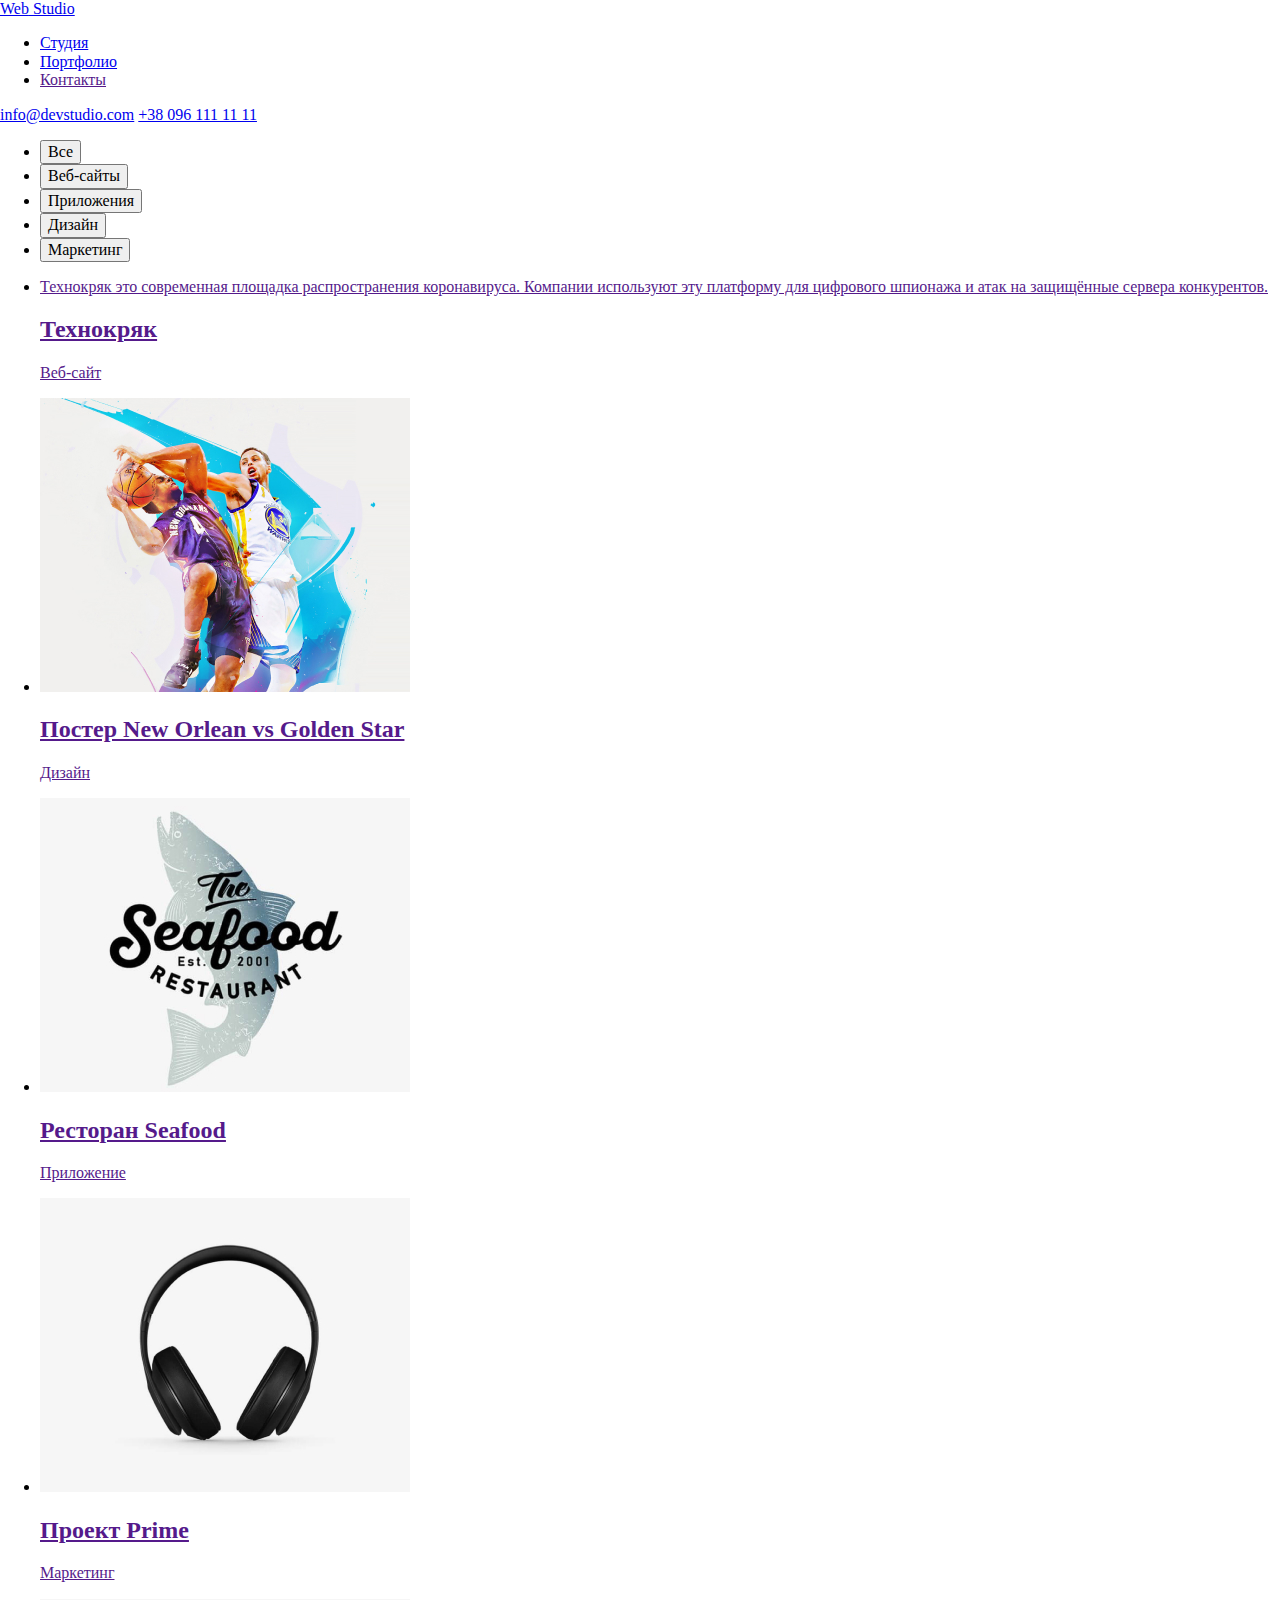
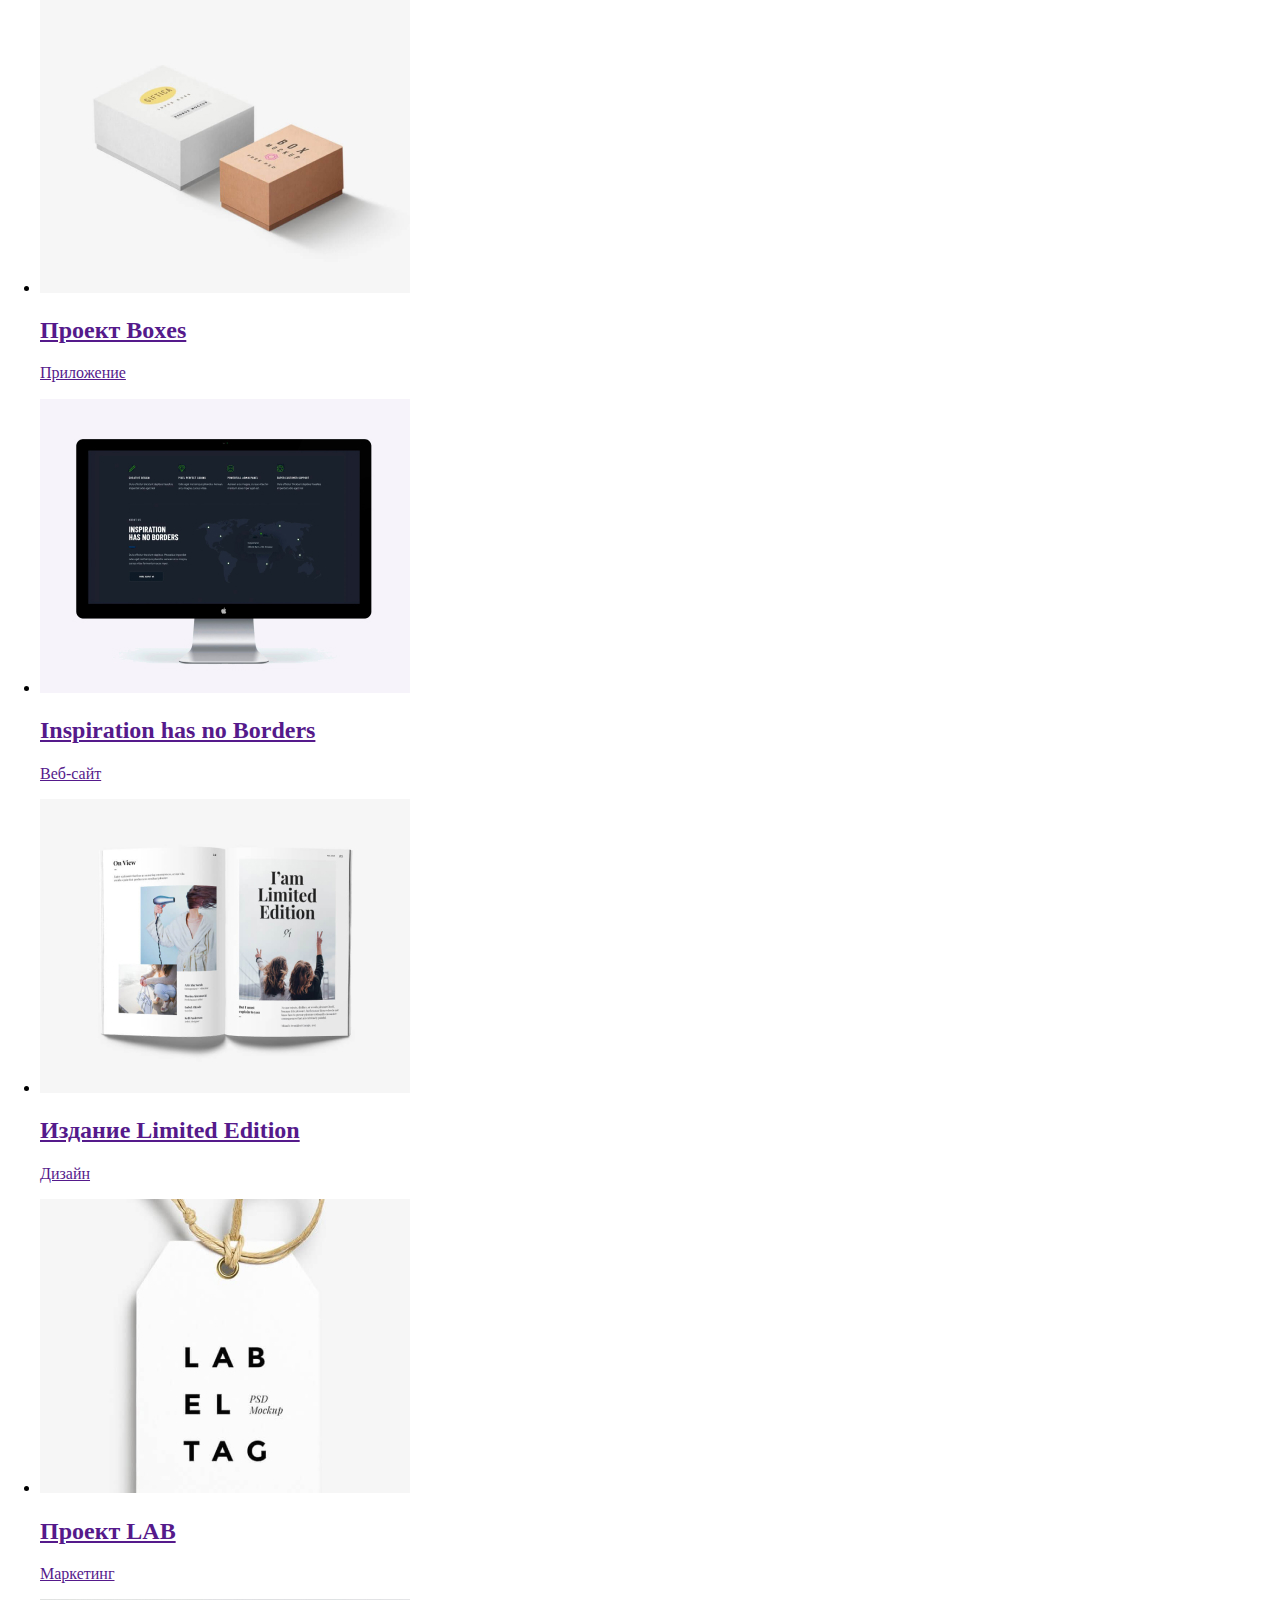
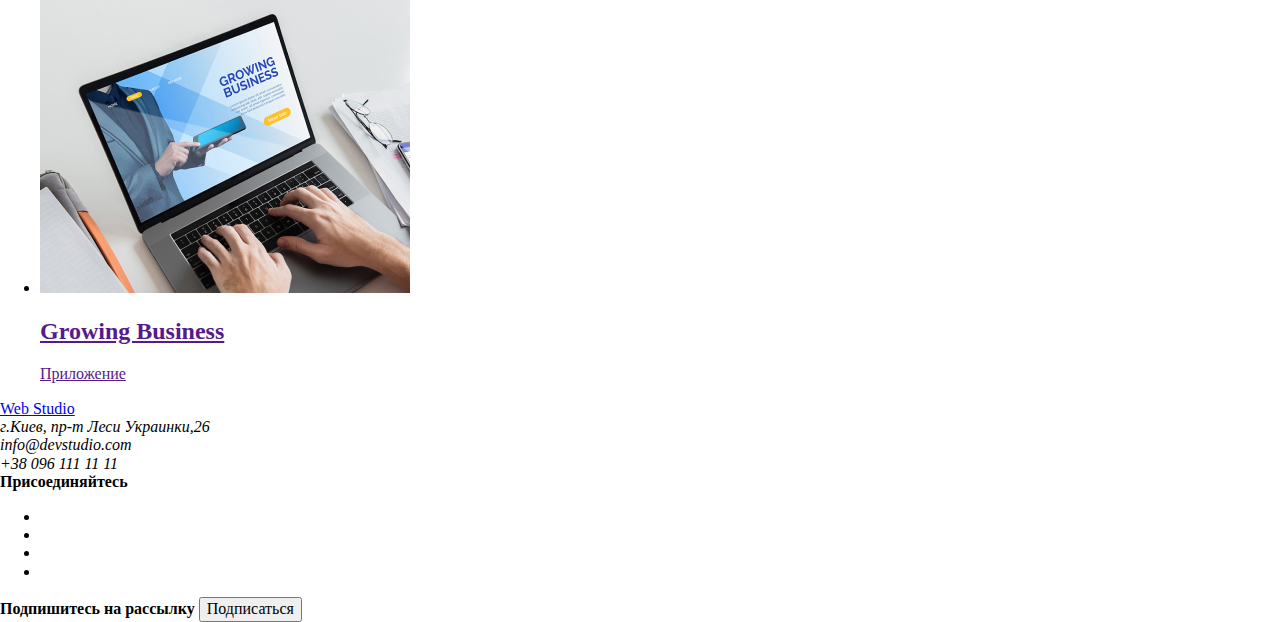
==== portfolio.html @ 9f7f4a07 "hw3 btn" ====
<!DOCTYPE html>
<html lang="ru">
<head>
    <meta charset="UTF-8">
    <meta name="viewport" content="width=device-width, initial-scale=1.0">
    <title>Document</title>
    <link href="https://fonts.googleapis.com/css2?family=Raleway:wght@700&family=Roboto:wght@500;700;900&display=swap" rel="stylesheet">
    <link rel="stylesheet" href="./css/normalize.css">       
    <link rel="stylesheet" href="../goit-markup-hw-02/css/style.css">
</head>
<body>

<!--HEADER-->
<header class="header">
    <nav class="navigation">
    <a class="logo link" href="./index.html"><span class="web">Web</span> Studio</a>
    <ul class="site-nav-list list">
       <li class="site-nav-list-item">
           <a class="site-nav-list-item-link link" href="./index.html">Студия</a>
       </li>
       <li class="site-nav-list-item">
           <a class="site-nav-list-item-link link" href="./portfolio.html">Портфолио</a>
       </li>
       <li class="site-nav-list-item">
           <a class="site-nav-list-item-link link" href="">Контакты</a>
       </li>
    </ul>
    </nav>
   
   <div class="header-address">
       <a class="header-address-mail link" href="info@devstudio.com">info@devstudio.com</a>
       <a class="header-address-tel link" href="+380961111111">+38 096 111 11 11</a>
   </div>
</header>


 <!--MAIN-->
    <main>
        <h1 hidden> Hero</h1>

       <!--Our works-->
        <section class="our-works" >
             <ul class="our-works-list list">
                 <li><button class="our-works-list-btn"> Все</button></li>
                 <li><button class="our-works-list-btn"> Веб-сайты</button></li>
                 <li><button class="our-works-list-btn"> Приложения</button></li>
                 <li><button class="our-works-list-btn"> Дизайн</button></li>
                 <li><button class="our-works-list-btn"> Маркетинг</button></li>
            </ul>
               
        <!--Pictures-->
        
            <ul class="pictures list ">
                <li class="pictures-items">
                    <a class="pictures-items-link link" href="">
                         <p>Технокряк это современная площадка распространения коронавируса. Компании используют эту платформу для цифрового шпионажа и атак на защищённые сервера конкурентов.</p>
                         <h2 class="pictures-items-link-title">Технокряк</h2>
                         <P class="pictures-items-link-position">Веб-сайт</P>
                    </a>
                  
                </li>
                <li> 
                    <a class="pictures-items-link link" href="">
                         <img src="./image/poster.jpg" alt="Постер New Orlean vs Golden Star">
                         <h2 class="pictures-items-link-title">Постер New Orlean vs Golden Star</h2>
                         <P class="pictures-items-link-position">Дизайн </P>
                    </a>
                    
                </li>
                <li>
                    <a class="pictures-items-link link" href="">
                         <img src="./image/restoran.jpg" alt="Ресторан Seafood">
                         <h2 class="pictures-items-link-title">Ресторан Seafood</h2>
                         <P class="pictures-items-link-position">Приложение</P>
                    </a>
                  
                </li>
                <li> 
                    <a class="pictures-items-link link" href="">
                         <img src="./image/project.jpg" alt="Проект Prime">
                         <h2 class="pictures-items-link-title">Проект Prime</h2>
                         <P class="pictures-items-link-position">Маркетинг</P>
                    </a>
                    
                </li>
                <li>
                    <a class="pictures-items-link link" href="">
                         <img src="./image/boxes.jpg" alt="Проект Boxes">
                         <h2 class="pictures-items-link-title">Проект Boxes</h2>
                         <P class="pictures-items-link-position">Приложение</P>
                    </a>
                   
                </li>
                <li>
                    <a class="pictures-items-link link" href="">
                         <img src="./image/screen.jpg" alt="Inspiration has no Borders">
                         <h2 class="pictures-items-link-title">Inspiration has no Borders</h2>
                         <P class="pictures-items-link-position">Веб-сайт</P>
                    </a>
                    
                </li>
                <li>
                    <a class="pictures-items-link link" href="">
                         <img src="./image/magazin.jpg" alt="Издание Limited Edition">
                         <h2 class="pictures-items-link-title">Издание Limited Edition</h2>
                         <P class="pictures-items-link-position">Дизайн</P>
                    </a>
                    
                </li>
                <li>
                    <a class="pictures-items-link link" href="">
                         <img src="./image/lab.jpg" alt="Проект LAB">
                         <h2 class="pictures-items-link-title">Проект LAB</h2>
                        <P class="pictures-items-link-position"> Маркетинг</P>
                    </a>
                    
                </li>
                <li>
                    <a class="pictures-items-link link" href="">
                         <img src="./image/notebook.jpg" alt="Growing Business">
                         <h2 class="pictures-items-link-title">Growing Business</h2>
                         <P class="pictures-items-link-position">Приложение</P>
                    </a>
                    
                </li>
            </ul>
     
        </section>
    </main>
        

    <!--Контакты-->
    <footer>
        <div>  
            <a class="logo link" href="./index.html">
            <span class="web">Web</span> <span class="studio">Studio</span></a>
            <address class="contacts-footer">
                <span class="contact-address-f"> г.Киев, пр-т Леси Украинки,26<br /></span> 
                <span class="contact-mail-f">info@devstudio.com <br /></span> 
                <span class="contact-tel-f">+38 096 111 11 11</span> 
            </address>
        </div>
         

        <div>
             <b class="contacts-join-f">Присоединяйтесь</b>
             <ul>
                <li> 
                    <a href="" aria-label="Instagram"></a> 
                </li>
                <li> 
                    <a href="" aria-label="Twitter icon"></a>
                </li>
                <li> 
                    <a href="" aria-label="Facebook icon"></a>
                </li>
                <li> 
                    <a href="" aria-label="Linkedyn icon"></a>
                </li>
            </ul>
        </div>  
     
        <div>
             <b class="contact-subscribe-f">Подпишитесь на рассылку</b> 
             <button class="contact-subscribe-btn-f">Подписаться</button>
        </div>
    </footer>
      
</body>
</html>
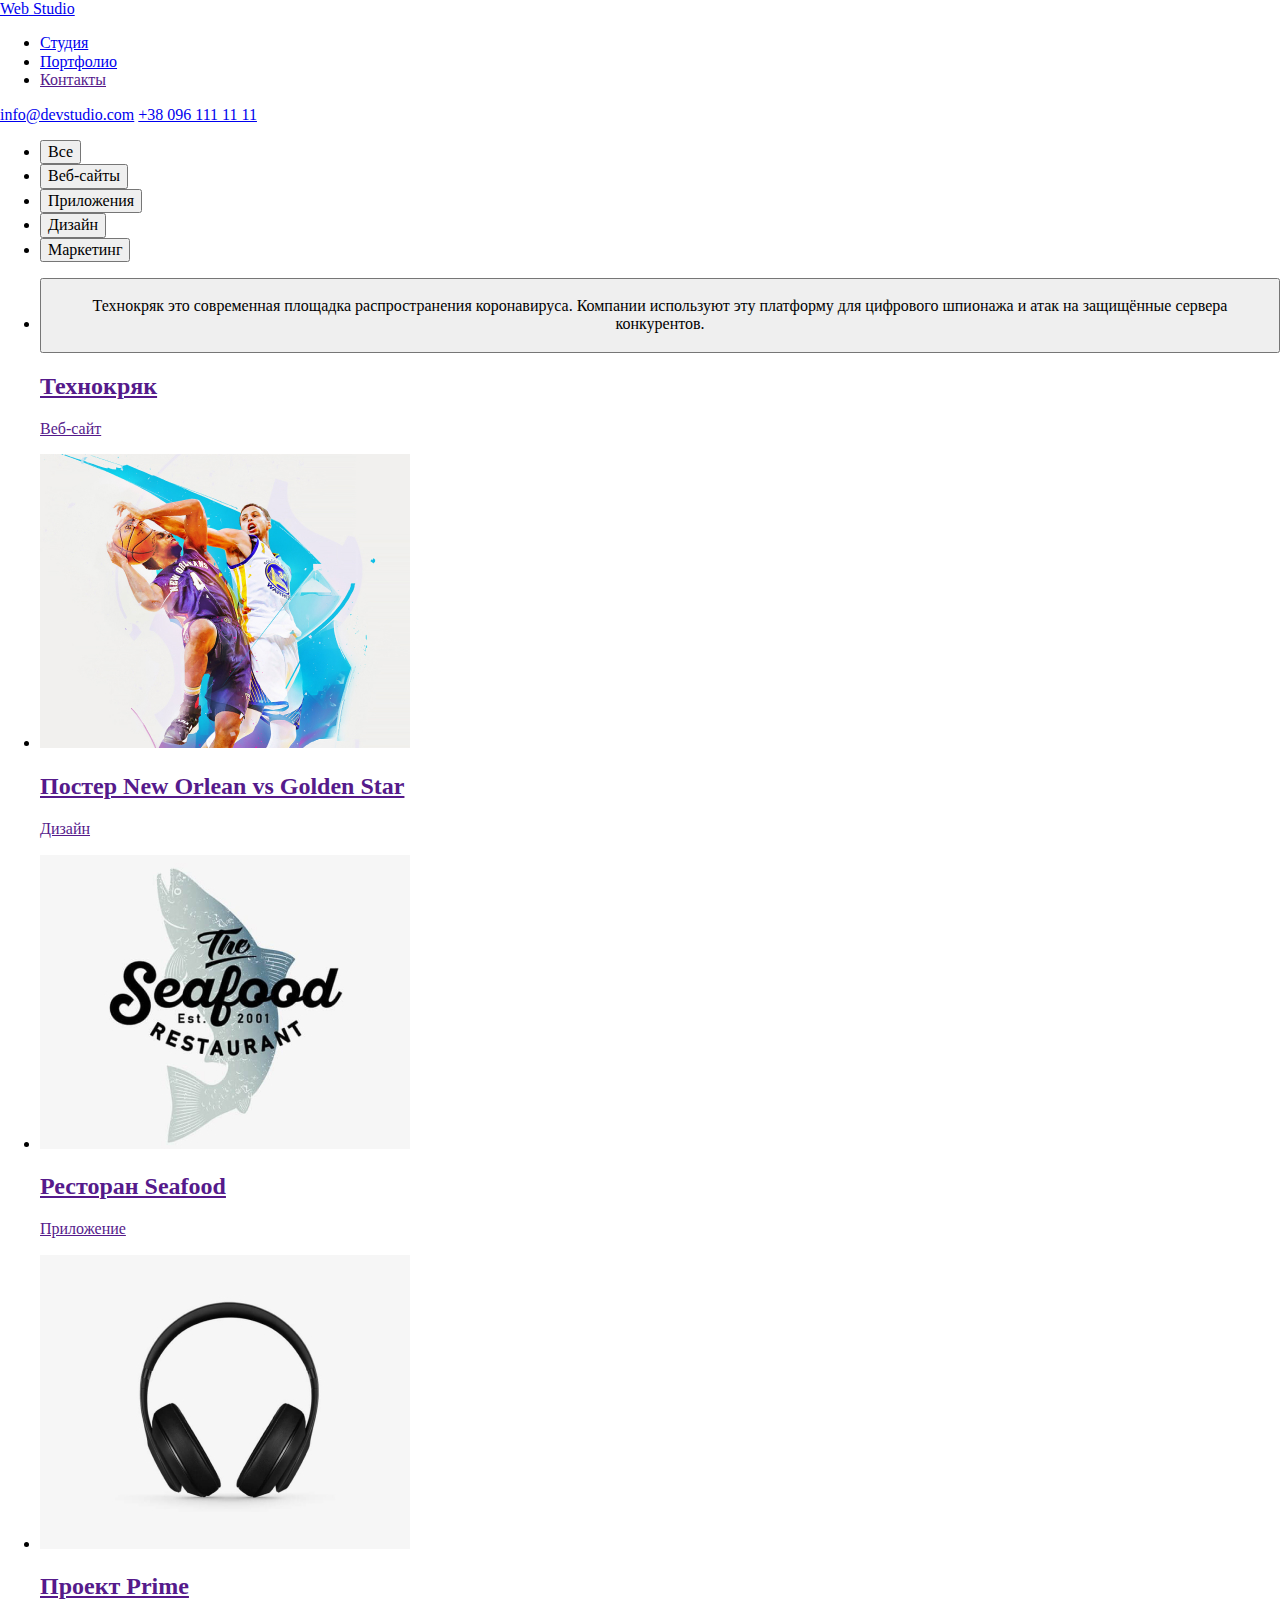
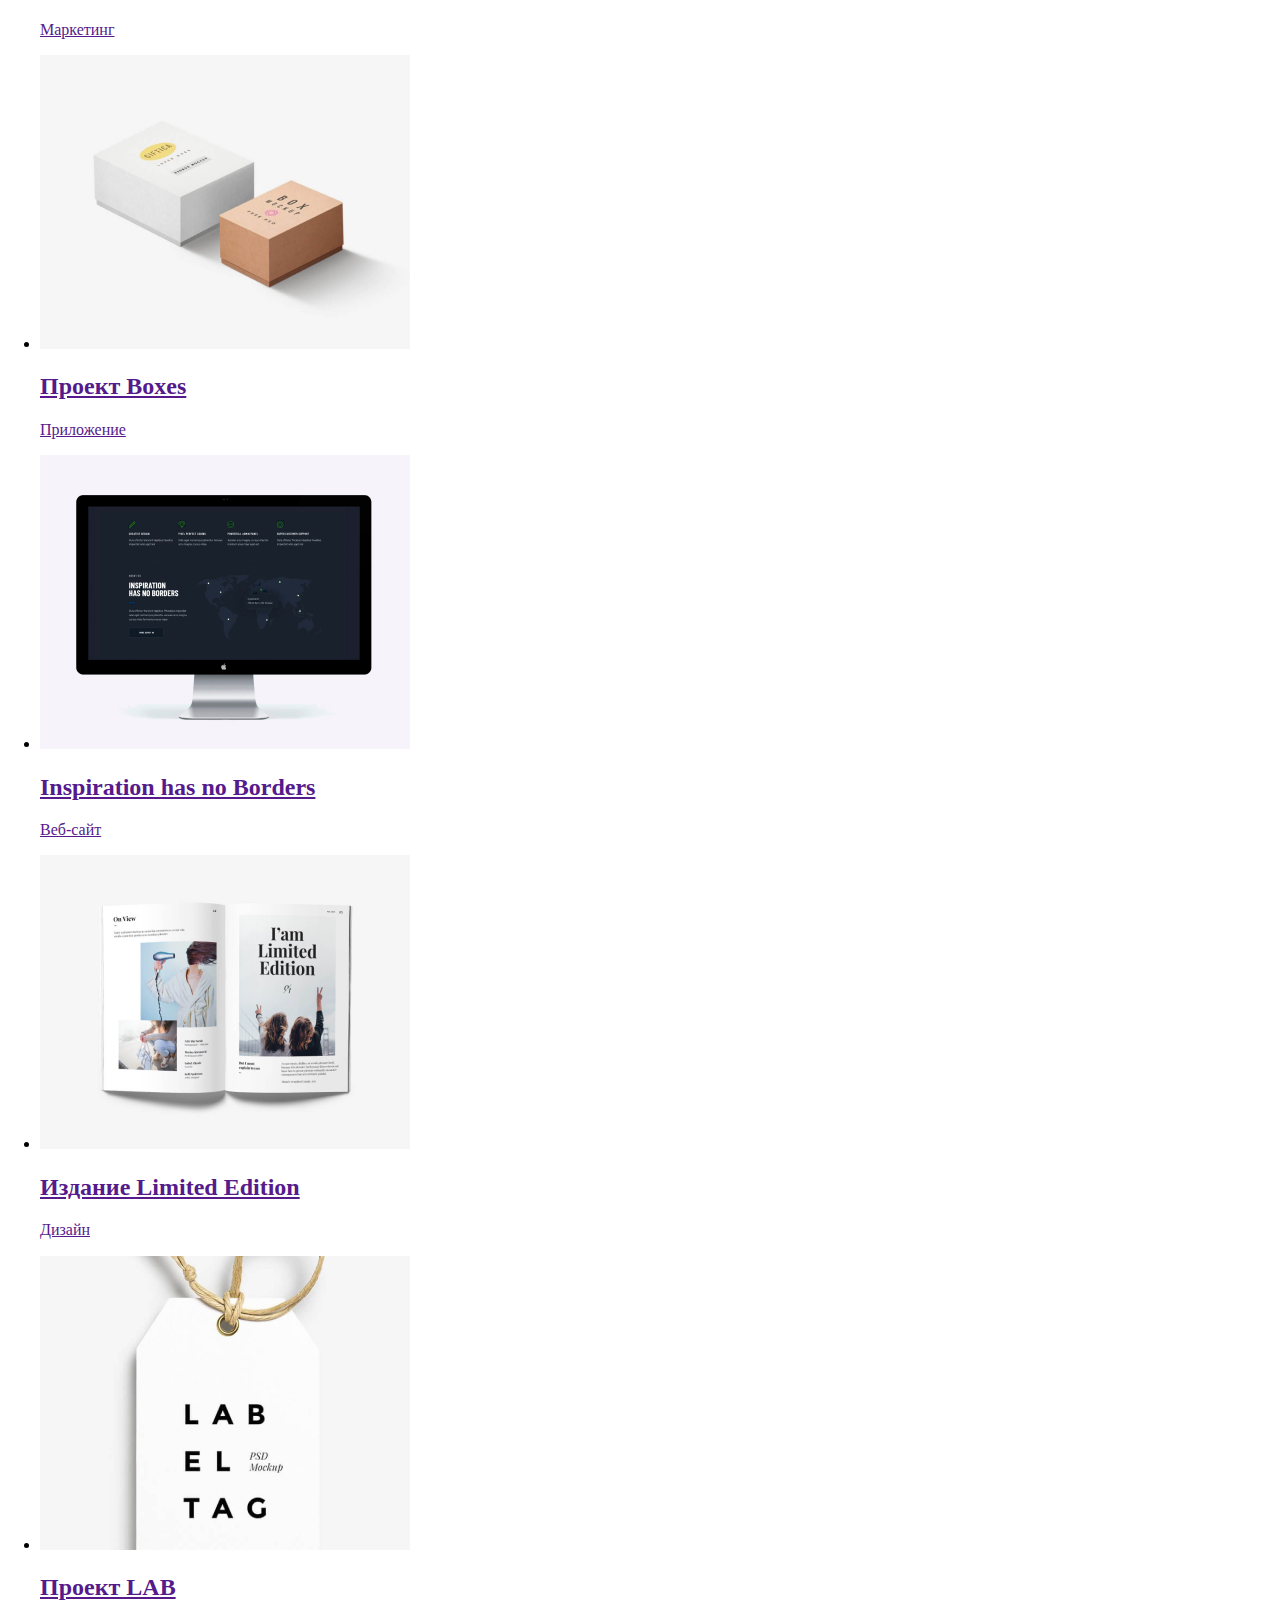
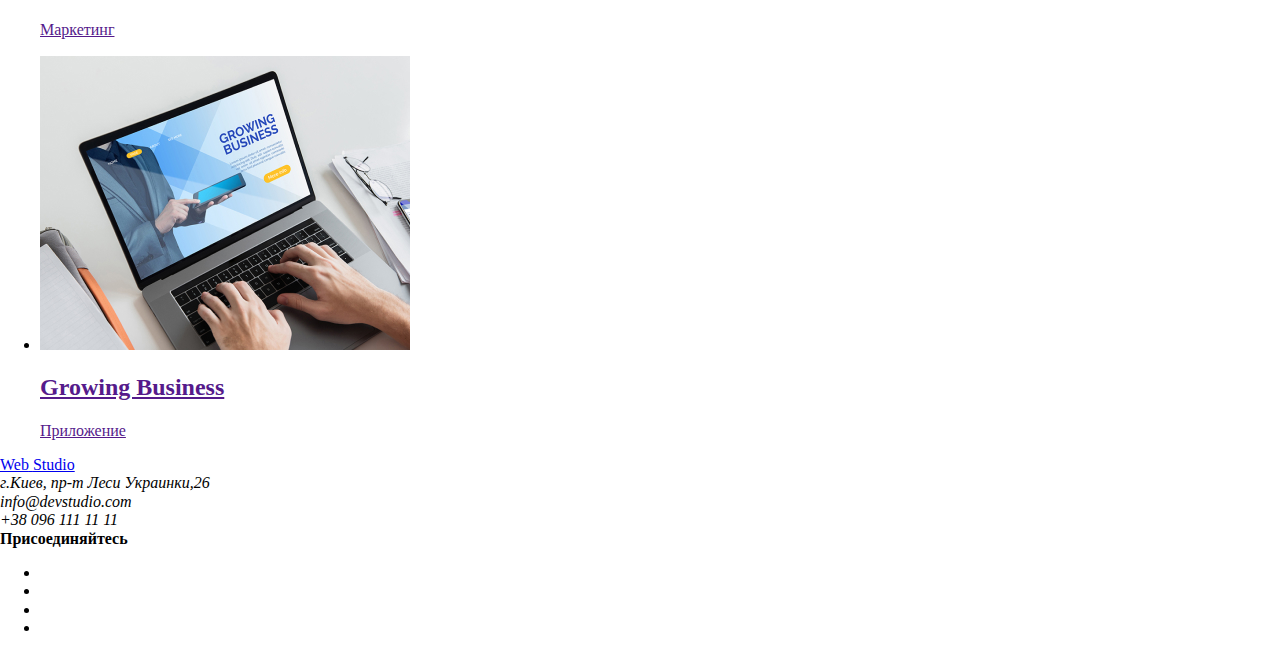
==== commit 122c82f2: "hw3 sunday morning" ====
--- a/portfolio.html
+++ b/portfolio.html
@@ -6,60 +6,81 @@
     <title>Document</title>
     <link href="https://fonts.googleapis.com/css2?family=Raleway:wght@700&family=Roboto:wght@500;700;900&display=swap" rel="stylesheet">
     <link rel="stylesheet" href="./css/normalize.css">       
-    <link rel="stylesheet" href="../goit-markup-hw-02/css/style.css">
+    <link rel="stylesheet" href="../goit-markup-hw-03/css/style.css">
 </head>
 <body>
 
 <!--HEADER-->
 <header class="header">
-    <nav class="navigation">
-    <a class="logo link" href="./index.html"><span class="web">Web</span> Studio</a>
-    <ul class="site-nav-list list">
-       <li class="site-nav-list-item">
-           <a class="site-nav-list-item-link link" href="./index.html">Студия</a>
-       </li>
-       <li class="site-nav-list-item">
-           <a class="site-nav-list-item-link link" href="./portfolio.html">Портфолио</a>
-       </li>
-       <li class="site-nav-list-item">
-           <a class="site-nav-list-item-link link" href="">Контакты</a>
-       </li>
-    </ul>
-    </nav>
-   
-   <div class="header-address">
-       <a class="header-address-mail link" href="info@devstudio.com">info@devstudio.com</a>
-       <a class="header-address-tel link" href="+380961111111">+38 096 111 11 11</a>
-   </div>
-</header>
+    <div class="container">
+       <nav class="navigation">
+        <a class="logo link" href="./index.html"><span class="web">Web</span> Studio</a>
+        <ul class="site-nav-list list">
+           <li class="site-nav-list-item">
+               <a class="site-nav-list-item-link link" href="./index.html">Студия</a>
+           </li>
+           <li class="site-nav-list-item">
+               <a class="site-nav-list-item-link link" href="./portfolio.html">Портфолио</a>
+           </li>
+           <li class="site-nav-list-item">
+               <a class="site-nav-list-item-link link" href="">Контакты</a>
+           </li>
+        </ul>
+        </nav>
+       
+       <div class="header-address">
+           <a class="header-address-mail link" href="info@devstudio.com">info@devstudio.com</a>
+           <a class="header-address-tel link" href="+380961111111">+38 096 111 11 11</a>
+       </div>
+     </div>
+    </header>
 
 
  <!--MAIN-->
     <main>
-        <h1 hidden> Hero</h1>
+        
 
        <!--Our works-->
+  
         <section class="our-works" >
-             <ul class="our-works-list list">
-                 <li><button class="our-works-list-btn"> Все</button></li>
-                 <li><button class="our-works-list-btn"> Веб-сайты</button></li>
-                 <li><button class="our-works-list-btn"> Приложения</button></li>
-                 <li><button class="our-works-list-btn"> Дизайн</button></li>
-                 <li><button class="our-works-list-btn"> Маркетинг</button></li>
+           
+        <div class="container">
+            <h1 hidden> Hero</h1>
+            <ul class="our-works-list list">
+                 <li class="our-work-items">
+                     <button class="our-works-list-btn"> Все</button>
+                </li>
+                 <li class="our-work-items">
+                     <button class="our-works-list-btn"> Веб-сайты</button>
+                </li>
+                 <li class="our-work-items">
+                     <button class="our-works-list-btn"> Приложения</button>
+                </li>
+                 <li class="our-work-items">
+                     <button class="our-works-list-btn"> Дизайн</button>
+                </li>
+                 <li class="our-work-items">
+                     <button class="our-works-list-btn"> Маркетинг</button>
+                </li>
             </ul>
-               
+        
+ 
+
         <!--Pictures-->
-        
+            
             <ul class="pictures list ">
                 <li class="pictures-items">
                     <a class="pictures-items-link link" href="">
-                         <p>Технокряк это современная площадка распространения коронавируса. Компании используют эту платформу для цифрового шпионажа и атак на защищённые сервера конкурентов.</p>
+                        <button class=" pictures-items-link-btn">
+                         <p class="picture-discription">Технокряк это современная площадка распространения коронавируса. Компании используют эту платформу для цифрового шпионажа и атак на защищённые сервера конкурентов.</p>
+                        </button>
                          <h2 class="pictures-items-link-title">Технокряк</h2>
                          <P class="pictures-items-link-position">Веб-сайт</P>
+                        
                     </a>
                   
                 </li>
-                <li> 
+                <li class="pictures-items"> 
                     <a class="pictures-items-link link" href="">
                          <img src="./image/poster.jpg" alt="Постер New Orlean vs Golden Star">
                          <h2 class="pictures-items-link-title">Постер New Orlean vs Golden Star</h2>
@@ -67,7 +88,7 @@
                     </a>
                     
                 </li>
-                <li>
+                <li class="pictures-items">
                     <a class="pictures-items-link link" href="">
                          <img src="./image/restoran.jpg" alt="Ресторан Seafood">
                          <h2 class="pictures-items-link-title">Ресторан Seafood</h2>
@@ -75,7 +96,7 @@
                     </a>
                   
                 </li>
-                <li> 
+                <li class="pictures-items"> 
                     <a class="pictures-items-link link" href="">
                          <img src="./image/project.jpg" alt="Проект Prime">
                          <h2 class="pictures-items-link-title">Проект Prime</h2>
@@ -83,7 +104,7 @@
                     </a>
                     
                 </li>
-                <li>
+                <li class="pictures-items">
                     <a class="pictures-items-link link" href="">
                          <img src="./image/boxes.jpg" alt="Проект Boxes">
                          <h2 class="pictures-items-link-title">Проект Boxes</h2>
@@ -91,7 +112,7 @@
                     </a>
                    
                 </li>
-                <li>
+                <li class="pictures-items">
                     <a class="pictures-items-link link" href="">
                          <img src="./image/screen.jpg" alt="Inspiration has no Borders">
                          <h2 class="pictures-items-link-title">Inspiration has no Borders</h2>
@@ -99,7 +120,7 @@
                     </a>
                     
                 </li>
-                <li>
+                <li class="pictures-items">
                     <a class="pictures-items-link link" href="">
                          <img src="./image/magazin.jpg" alt="Издание Limited Edition">
                          <h2 class="pictures-items-link-title">Издание Limited Edition</h2>
@@ -107,7 +128,7 @@
                     </a>
                     
                 </li>
-                <li>
+                <li class="pictures-items">
                     <a class="pictures-items-link link" href="">
                          <img src="./image/lab.jpg" alt="Проект LAB">
                          <h2 class="pictures-items-link-title">Проект LAB</h2>
@@ -115,7 +136,7 @@
                     </a>
                     
                 </li>
-                <li>
+                <li class="pictures-items">
                     <a class="pictures-items-link link" href="">
                          <img src="./image/notebook.jpg" alt="Growing Business">
                          <h2 class="pictures-items-link-title">Growing Business</h2>
@@ -124,47 +145,55 @@
                     
                 </li>
             </ul>
-     
+        
+        </div>
         </section>
+ 
     </main>
         
 
     <!--Контакты-->
     <footer>
-        <div>  
-            <a class="logo link" href="./index.html">
-            <span class="web">Web</span> <span class="studio">Studio</span></a>
-            <address class="contacts-footer">
-                <span class="contact-address-f"> г.Киев, пр-т Леси Украинки,26<br /></span> 
-                <span class="contact-mail-f">info@devstudio.com <br /></span> 
-                <span class="contact-tel-f">+38 096 111 11 11</span> 
-            </address>
-        </div>
+        <div class="container">
+            <div class="footer">
+            <div class="footer1" >  
+                <a class="logo link" href="./index.html">
+                    <span class="web">Web</span> <span class="Studio-f"> Studio </span>
+                </a>
+              
+                <address class="contacts-footer">
+                    <span class="contact-address-f"> г.Киев, пр-т Леси Украинки,26<br /></span> 
+                    <span class="contact-mail-f">info@devstudio.com <br /></span> 
+                    <span class="contact-tel-f">+38 096 111 11 11</span> 
+                </address>
+            </div>
+             
+    
+            <div class="wrapper-f">
+                 <b class="contacts-join-f">Присоединяйтесь</b>
+                 <ul class="items">
+                    <li> 
+                        <a href="" aria-label="Instagram"></a> 
+                    </li>
+                    <li> 
+                        <a href="" aria-label="Twitter icon"></a>
+                    </li>
+                    <li> 
+                        <a href="" aria-label="Facebook icon"></a>
+                    </li>
+                    <li> 
+                        <a href="" aria-label="Linkedyn icon"></a>
+                    </li>
+                </ul>
+            </div>  
          
-
-        <div>
-             <b class="contacts-join-f">Присоединяйтесь</b>
-             <ul>
-                <li> 
-                    <a href="" aria-label="Instagram"></a> 
-                </li>
-                <li> 
-                    <a href="" aria-label="Twitter icon"></a>
-                </li>
-                <li> 
-                    <a href="" aria-label="Facebook icon"></a>
-                </li>
-                <li> 
-                    <a href="" aria-label="Linkedyn icon"></a>
-                </li>
-            </ul>
-        </div>  
-     
-        <div>
-             <b class="contact-subscribe-f">Подпишитесь на рассылку</b> 
-             <button class="contact-subscribe-btn-f">Подписаться</button>
-        </div>
-    </footer>
+            <div hidden>
+                 <b class="contact-subscribe-f">Подпишитесь на рассылку</b> 
+                 <button class="btn footer">Подписаться</button>
+            </div>
+            </div>
+            </div>
+        </footer>
       
 </body>
 </html>
